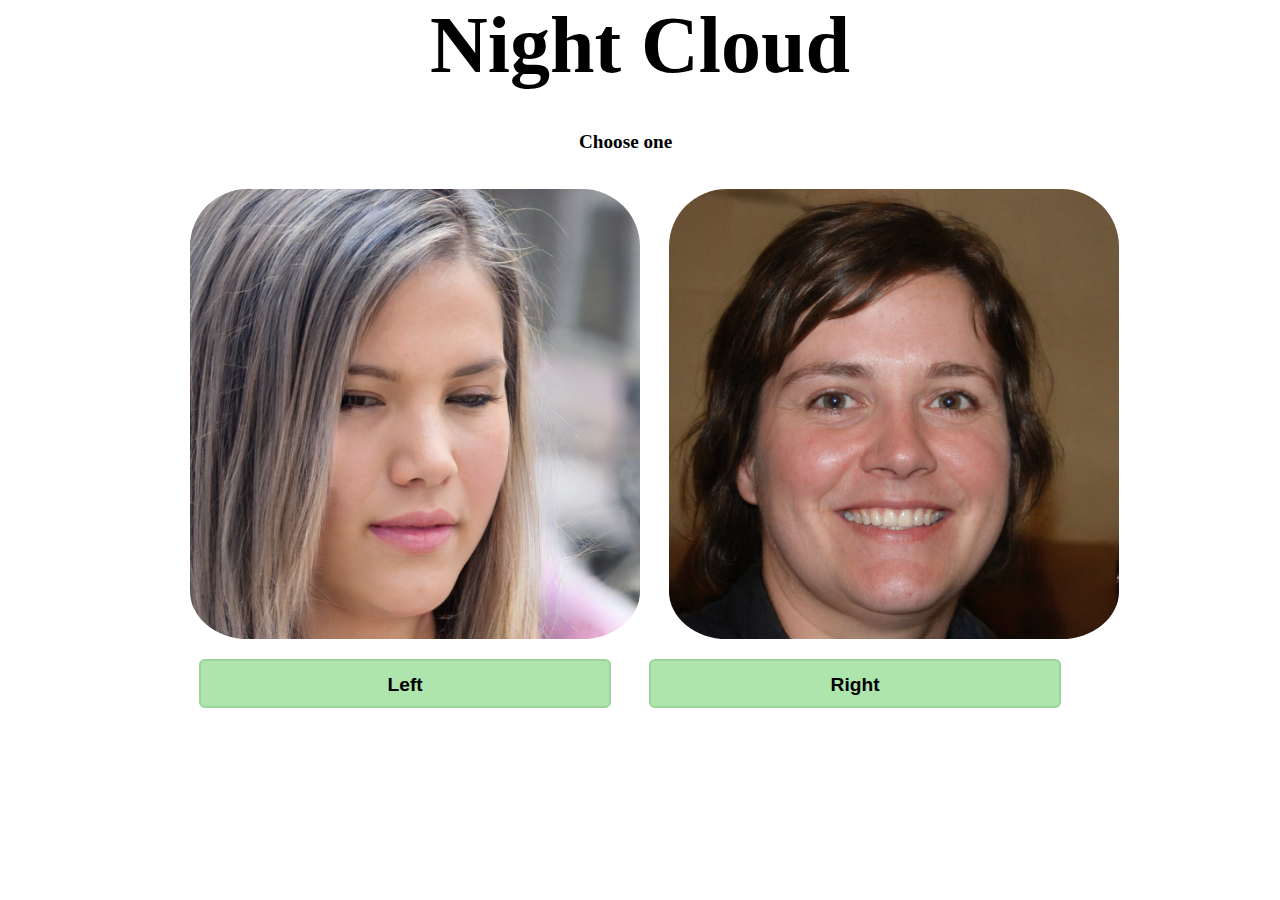
==== main.html @ 145d6ec2 "Added start site + main site" ====
<!DOCTYPE html>
<html lang="en">
  <head>
    <meta charset="utf-8" />
    <meta name="viewport" content="width=device-width, initial-scale=1.0">
    <link rel="stylesheet" type="text/css" href="./src/style.css">

    <title>Sketch</title>
  </head>

  <body>
    <header>
      <h1 class="title">Night Cloud</h1>
    </header>

    <section class="container">
      <h2 class="choose-text column-mid column">Choose one</h2>
      <div class="row">
        <img class="column1 column" src="./images/1.jpeg" alt="">
        <img class="column2 column" src="./images/2.jpeg" alt="">
      </div>
      <div class="row">
        <button class="btn choose-btn column1 column" id="left-btn" type="button">Left</button>
        <button class="btn choose-btn column2 column" id="right-btn" type="button">Right</button>
      </div>
    </section>

    <script src="./src/main.js"></script>
  </body>
</html>
---- src/style.css ----
:root {
  --main-color: #ade5ad;
  --main-dark-color: #9cd49c;
}

html, body {
  margin: 0;
  padding: 0;
}

header {
  padding-bottom: 30px;
}

.title {
  text-align: center;
  margin: 0;
  font-size: 5em;
}

.container {
  max-width: 900px;
  margin: 0 auto;
  padding: 0 1.5em;
}

.btn {
  text-align: center;
  vertical-align: middle;
  padding: .67em 1em;
  cursor: pointer;
  margin: 1% 1%;
  border: 2px solid var(--main-dark-color);
  background-color: var(--main-color);
  font-size: 1.5em;
  font-weight: bold;
  border-radius: 0.3em;
  transition-duration: 0.4s;
}

.btn:hover {
  background-color: var(--main-dark-color);
  transition: 0.2s;
}

img {
  border-radius: 3em;
}

.column {
  display: block;
  align-items: center;
  margin-right: 1.5em;
  padding-bottom: 10px;
  margin-top: 10px;
  text-align: center;
  font-size: 1.2em;
  font-weight: bold;
}

.row {
  display: flex;
}

.column1 {
  width: 50%;
}

.column2 {
  width: 50%;
}
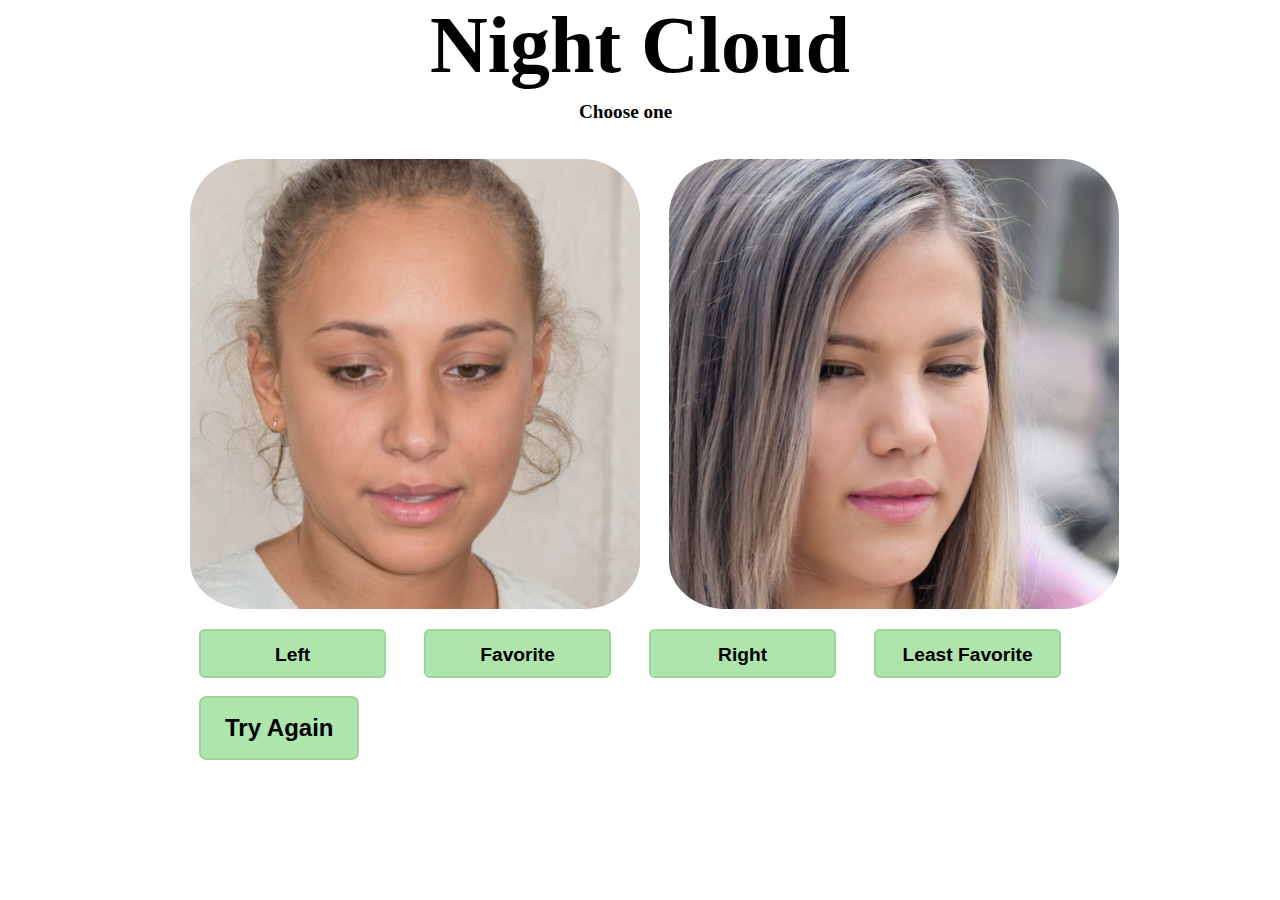
==== commit 1af8b458: "Now finishes right" ====
--- a/main.html
+++ b/main.html
@@ -5,23 +5,28 @@
     <meta name="viewport" content="width=device-width, initial-scale=1.0">
     <link rel="stylesheet" type="text/css" href="./src/style.css">
 
-    <title>Sketch</title>
+    <title>Night Cloud</title>
   </head>
 
   <body>
-    <header>
+    <header class="container">
       <h1 class="title">Night Cloud</h1>
     </header>
 
     <section class="container">
       <h2 class="choose-text column-mid column">Choose one</h2>
       <div class="row">
-        <img class="column1 column" src="./images/1.jpeg" alt="">
-        <img class="column2 column" src="./images/2.jpeg" alt="">
+        <img class="column1 column" id="left-img" src="./images/0.jpeg" alt="">
+        <img class="column2 column" id="right-img" src="./images/1.jpeg" alt="">
       </div>
       <div class="row">
-        <button class="btn choose-btn column1 column" id="left-btn" type="button">Left</button>
-        <button class="btn choose-btn column2 column" id="right-btn" type="button">Right</button>
+        <button class="btn column1 column" id="left-btn" type="button" onclick="chooseLeft()">Left</button>
+        <button class="btn column1 column hidden" id="fav-btn" type="button">Favorite</button>
+        <button class="btn column2 column" id="right-btn" type="button" onclick="chooseRight()">Right</button>
+        <button class="btn column2 column hidden" id="hate-btn" type="button">Least Favorite</button>
+      </div>
+      <div>
+        <button class="btn try-btn hidden" id="try-btn" type="button" onclick="location.href = './index.html'">Try Again</button>
       </div>
     </section>
 
